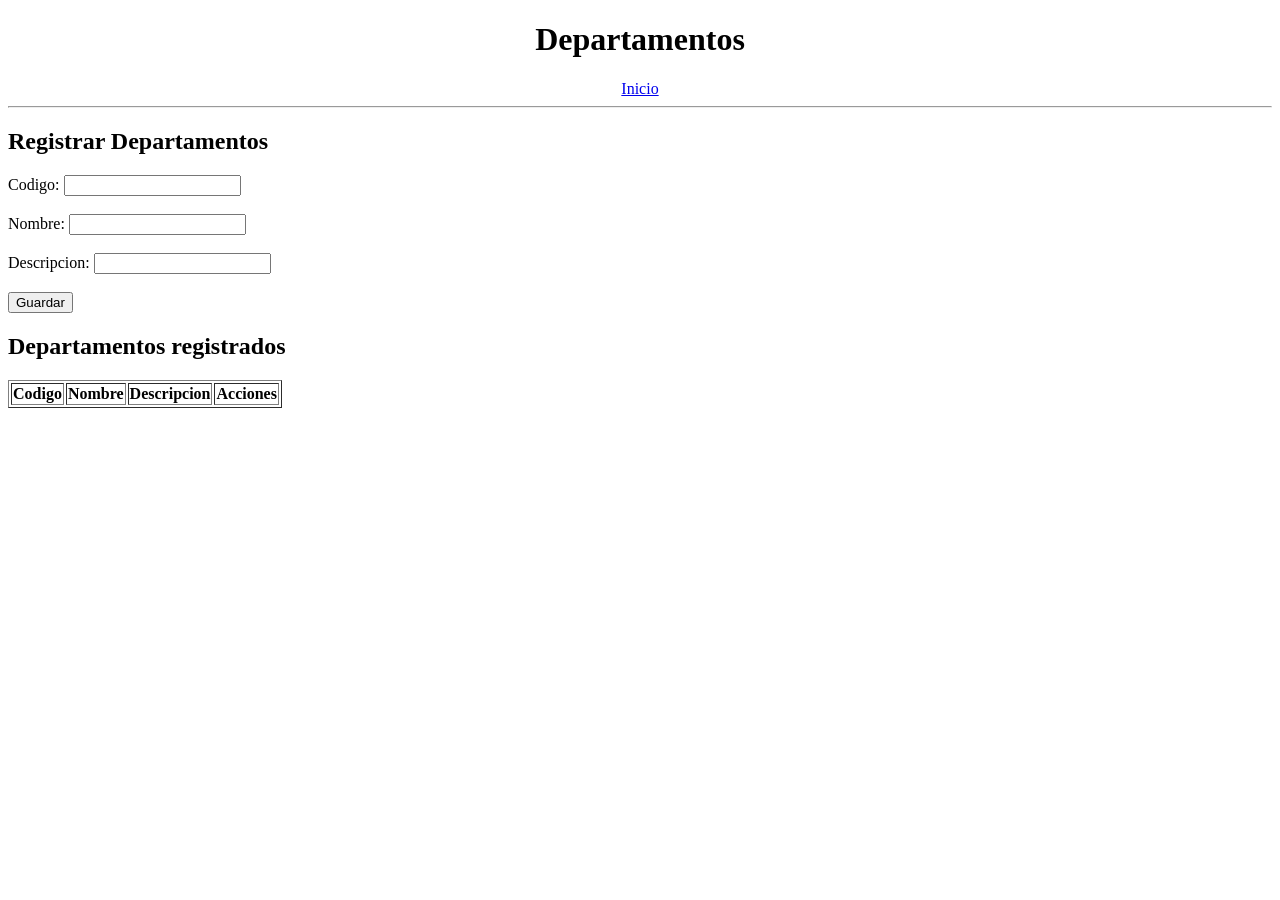
==== frontend/departments.html @ 98abe49a "feat: frontend simple funcionando al 100%" ====
<!DOCTYPE html>
<html lang="es">
<head>
    <meta charset="UTF-8">
    <meta name="viewport" content="width=device-width, initial-scale=1.0">
    <title>Departamentos</title>
</head>
<body>
    <center>
    <h1>Departamentos</h1>
    <a href="./index.html">Inicio</a>
    </center>
    <hr>
    <h2>Registrar Departamentos</h2>
    <form id="department-form">
        <label for="code">Codigo:</label>
        <input type="text" id="code" name="code" required>
        <br><br>
        <label for="name">Nombre:</label>
        <input type="text" id="name" name="name" required>
        <br><br>
        <label for="description">Descripcion:</label>
        <input type="text" id="description" name="description">
        <br><br>

        <button type="submit">Guardar</button>
    </form>

    <h2>Departamentos registrados</h2>
    <table border="1">
        <thead>
            <tr>
                <th>Codigo</th>
                <th>Nombre</th>
                <th>Descripcion</th>
                <th>Acciones</th>
            </tr>
        </thead>
        <tbody id="departments-table">

        </tbody>
    </table>
    <script src="./js/departments.js"></script>
</body>
</html>
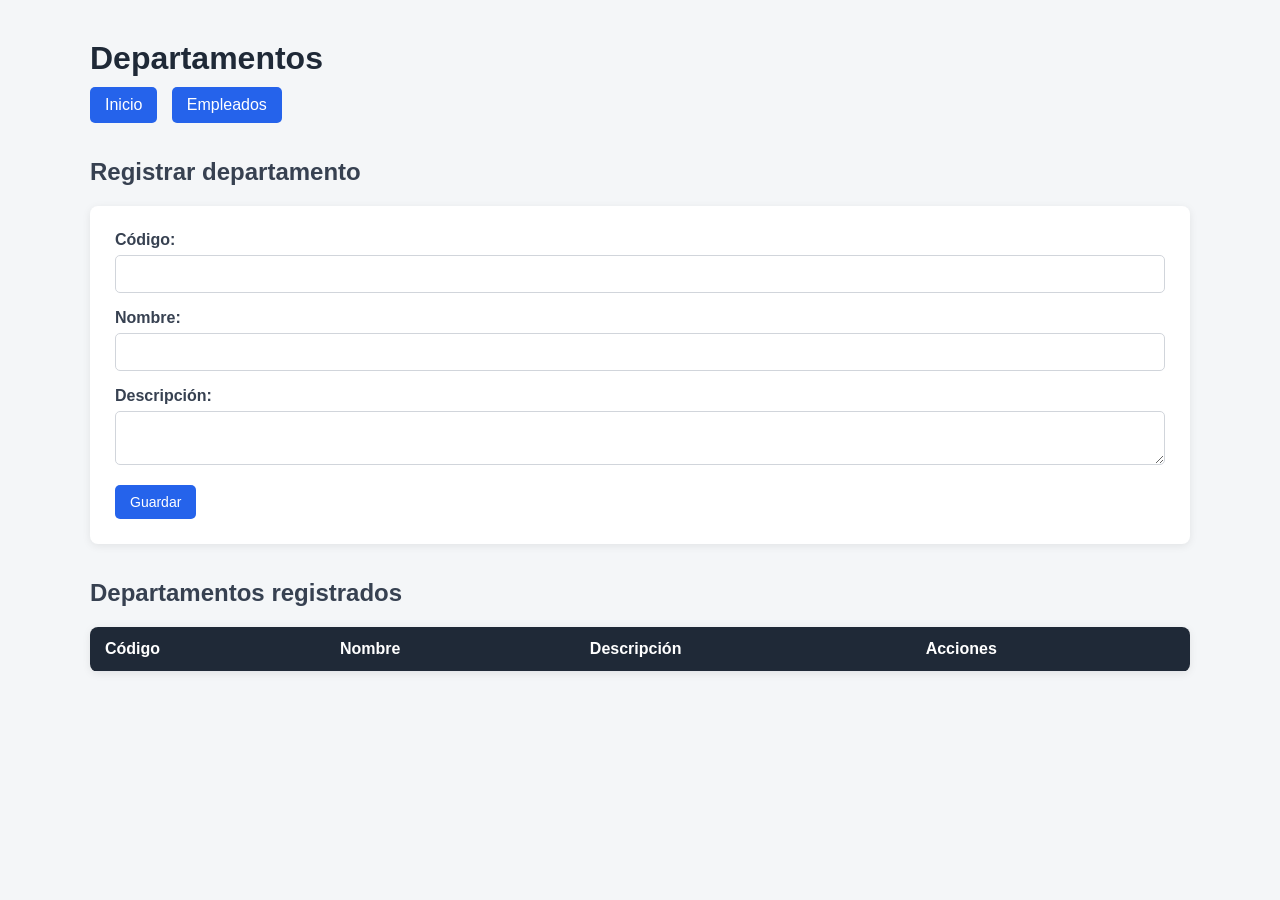
==== commit 116d3ea9: "style: indicar uso de IA para estilos CSS" ====
--- a/frontend/departments.html
+++ b/frontend/departments.html
@@ -3,43 +3,59 @@
 <head>
     <meta charset="UTF-8">
     <meta name="viewport" content="width=device-width, initial-scale=1.0">
+
+    <link rel="stylesheet" href="./css/styles.css">
+
     <title>Departamentos</title>
 </head>
+
 <body>
-    <center>
-    <h1>Departamentos</h1>
-    <a href="./index.html">Inicio</a>
-    </center>
-    <hr>
-    <h2>Registrar Departamentos</h2>
-    <form id="department-form">
-        <label for="code">Codigo:</label>
-        <input type="text" id="code" name="code" required>
-        <br><br>
-        <label for="name">Nombre:</label>
-        <input type="text" id="name" name="name" required>
-        <br><br>
-        <label for="description">Descripcion:</label>
-        <input type="text" id="description" name="description">
-        <br><br>
 
-        <button type="submit">Guardar</button>
-    </form>
+    <div class="container">
 
-    <h2>Departamentos registrados</h2>
-    <table border="1">
-        <thead>
-            <tr>
-                <th>Codigo</th>
-                <th>Nombre</th>
-                <th>Descripcion</th>
-                <th>Acciones</th>
-            </tr>
-        </thead>
-        <tbody id="departments-table">
+        <h1>Departamentos</h1>
 
-        </tbody>
-    </table>
+        <nav>
+            <a href="./index.html">Inicio</a>
+            <a href="./employees.html">Empleados</a>
+        </nav>
+
+        <h2>Registrar departamento</h2>
+
+        <form id="department-form">
+
+            <label for="code">Código:</label>
+            <input type="text" id="code" name="code" required>
+
+            <label for="name">Nombre:</label>
+            <input type="text" id="name" name="name" required>
+
+            <label for="description">Descripción:</label>
+            <textarea id="description" name="description"></textarea>
+
+            <button type="submit">Guardar</button>
+
+        </form>
+
+        <h2>Departamentos registrados</h2>
+
+        <table>
+            <thead>
+                <tr>
+                    <th>Código</th>
+                    <th>Nombre</th>
+                    <th>Descripción</th>
+                    <th>Acciones</th>
+                </tr>
+            </thead>
+
+            <tbody id="departments-table">
+            </tbody>
+        </table>
+
+    </div>
+
     <script src="./js/departments.js"></script>
+
 </body>
 </html>
--- a/frontend/css/styles.css
+++ b/frontend/css/styles.css
@@ -0,0 +1,167 @@
+* {
+    box-sizing: border-box;
+}
+
+body {
+    margin: 0;
+    padding: 0;
+    font-family: Arial, Helvetica, sans-serif;
+    background-color: #f4f6f8;
+    color: #222;
+}
+
+.container {
+    width: 90%;
+    max-width: 1100px;
+    margin: 40px auto;
+}
+
+h1 {
+    margin-bottom: 10px;
+    color: #1f2937;
+}
+
+h2 {
+    margin-top: 35px;
+    color: #374151;
+}
+
+nav {
+    margin-bottom: 30px;
+}
+
+nav a {
+    display: inline-block;
+    margin-right: 10px;
+    padding: 9px 15px;
+    background-color: #2563eb;
+    color: white;
+    text-decoration: none;
+    border-radius: 5px;
+}
+
+nav a:hover {
+    background-color: #1d4ed8;
+}
+
+form {
+    background-color: white;
+    padding: 25px;
+    border-radius: 8px;
+    box-shadow: 0 2px 8px rgba(0, 0, 0, 0.08);
+}
+
+label {
+    display: block;
+    margin-bottom: 6px;
+    font-weight: bold;
+    color: #374151;
+}
+
+input,
+select,
+textarea {
+    width: 100%;
+    padding: 10px 12px;
+    margin-bottom: 16px;
+    border: 1px solid #d1d5db;
+    border-radius: 5px;
+    font-size: 14px;
+    background-color: white;
+}
+
+input:focus,
+select:focus,
+textarea:focus {
+    outline: none;
+    border-color: #2563eb;
+}
+
+button {
+    padding: 9px 15px;
+    border: none;
+    border-radius: 5px;
+    background-color: #2563eb;
+    color: white;
+    cursor: pointer;
+    font-size: 14px;
+}
+
+button:hover {
+    background-color: #1d4ed8;
+}
+
+table {
+    width: 100%;
+    margin-top: 15px;
+    border-collapse: collapse;
+    background-color: white;
+    border-radius: 8px;
+    overflow: hidden;
+    box-shadow: 0 2px 8px rgba(0, 0, 0, 0.08);
+}
+
+thead {
+    background-color: #1f2937;
+    color: white;
+}
+
+th,
+td {
+    padding: 13px 15px;
+    text-align: left;
+    border-bottom: 1px solid #e5e7eb;
+}
+
+tbody tr:hover {
+    background-color: #f9fafb;
+}
+
+tbody tr:last-child td {
+    border-bottom: none;
+}
+
+td button {
+    margin-right: 5px;
+}
+
+td button:last-child {
+    background-color: #dc2626;
+}
+
+td button:last-child:hover {
+    background-color: #b91c1c;
+}
+
+.home {
+    text-align: center;
+    margin-top: 100px;
+}
+
+.home h1 {
+    font-size: 32px;
+    margin-bottom: 10px;
+}
+
+.home p {
+    color: #6b7280;
+    margin-bottom: 30px;
+}
+
+.home-nav {
+    display: flex;
+    justify-content: center;
+    gap: 15px;
+}
+
+.home-nav a {
+    padding: 12px 25px;
+    background-color: #2563eb;
+    color: white;
+    text-decoration: none;
+    border-radius: 6px;
+}
+
+.home-nav a:hover {
+    background-color: #1d4ed8;
+}
